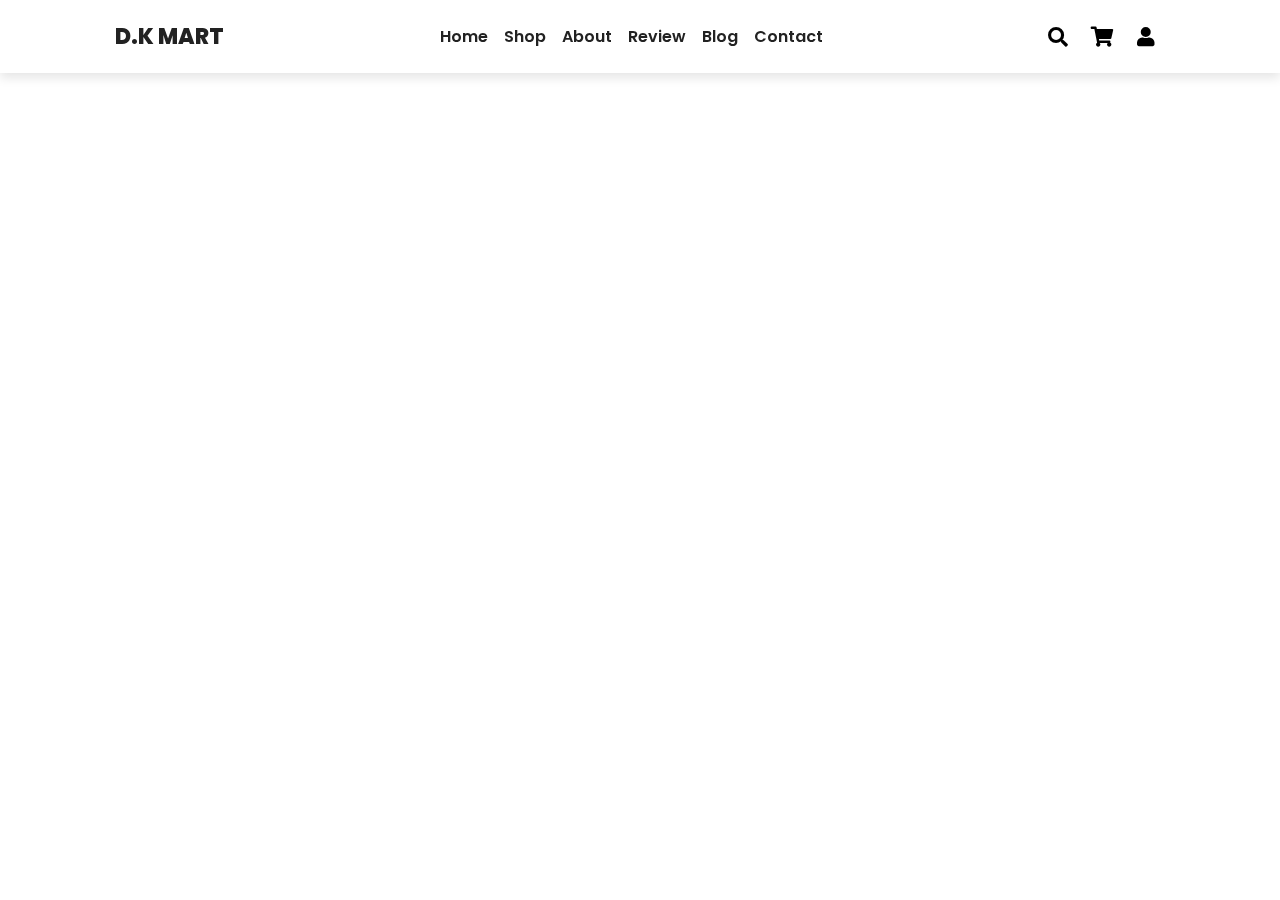
==== index.html @ 6176a6cc "first commit" ====
<!DOCTYPE html>
<html lang="en">
  <head>
    <meta charset="UTF-8" />
    <meta http-equiv="X-UA-Compatible" content="IE=edge" />
    <meta name="viewport" content="width=device-width, initial-scale=1.0" />
    <!-- font awesome cdn -->
    <link
      rel="stylesheet"
      href="https://cdnjs.cloudflare.com/ajax/libs/font-awesome/5.15.4/css/all.min.css"
    />

    <!-- custom css -->
    <link rel="stylesheet" href="css/style.css" />
    <title>Grocery Shop</title>
  </head>
  <body>
    <!-- Header section start -->

    <header class="header">
      <!-- logo -->
      <a href="home.html" class="logo"> D.K Mart </a>
      <!-- navbar -->
      <nav class="navbar">
        <ul>
          <li>
            <a href="home.html">home</a>
          </li>
          <li>
            <a href="shop.html">shop</a>
          </li>
          <li>
            <a href="about.html">about</a>
          </li>
          <li>
            <a href="review.html">review</a>
          </li>
          <li>
            <a href="blog.html">blog</a>
          </li>
          <li>
            <a href="contact.html">contact</a>
          </li>
        </ul>
      </nav>
      <!-- end -->
      <div class="icons">
        <div id="menu-btn" class="fas fa-bars"></div>
        <div id="search-btn" class="fas fa-search"></div>
        <div id="cart-btn" class="fas fa-shopping-cart"></div>
        <div id="login-btn" class="fas fa-user"></div>
      </div>
      <!-- Search form -->
      <form action="" class="search-form">
        <label for="" class="fas fa-times"></label>
        <input type="text" name="" placeholder="Search..." id="" />
        <label for="" class="fas fa-search"></label>
      </form>
      <!-- shopping cart -->
      <div class="shopping-cart">
        <i class="fas fa-times shopping-cart-close"></i>
        <h3 class="cart-title">Cart</h3>
        <!-- Product -->
        <div class="box">
          <div class="product-img">
            <img src="assets/image/cart-1.jpg" alt="" />
          </div>
          <div class="product-desc">
            <h3 class="title">
              Organic food Lorem ipsum dolor sit amet consectetur, adipisicing
              elit. Quasi velit aspernatur possimus quibusdam dolorem sed, minus
              adipisci accusantium odit nesciunt?
            </h3>
            <span class="quantity">1</span>
            <span class="multiply">x</span>
            <span class="price">$190</span>
          </div>
          <i class="fas fa-times"></i>
        </div>
        <!-- Product -->
        <div class="box">
          <div class="product-img">
            <img src="assets/image/cart-1.jpg" alt="" />
          </div>
          <div class="product-desc">
            <h3 class="title">Organic food</h3>
            <span class="quantity">1</span>
            <span class="multiply">x</span>
            <span class="price">$190</span>
          </div>
          <i class="fas fa-times"></i>
        </div>
        <!-- Product -->
        <div class="box">
          <div class="product-img">
            <img src="assets/image/cart-1.jpg" alt="" />
          </div>
          <div class="product-desc">
            <h3 class="title">Organic food</h3>
            <span class="quantity">1</span>
            <span class="multiply">x</span>
            <span class="price">$190</span>
          </div>
          <i class="fas fa-times"></i>
        </div>
        <!-- Product -->
        <div class="box">
          <div class="product-img">
            <img src="assets/image/cart-1.jpg" alt="" />
          </div>
          <div class="product-desc">
            <h3 class="title">Organic food</h3>
            <span class="quantity">1</span>
            <span class="multiply">x</span>
            <span class="price">$190</span>
          </div>
          <i class="fas fa-times"></i>
        </div>
        <!-- Product -->
        <div class="box">
          <div class="product-img">
            <img src="assets/image/cart-1.jpg" alt="" />
          </div>
          <div class="product-desc">
            <h3 class="title">Organic food</h3>
            <span class="quantity">1</span>
            <span class="multiply">x</span>
            <span class="price">$190</span>
          </div>
          <i class="fas fa-times"></i>
        </div>
        <!-- Product -->
        <div class="box">
          <div class="product-img">
            <img src="assets/image/cart-1.jpg" alt="" />
          </div>
          <div class="product-desc">
            <h3 class="title">Organic food</h3>
            <span class="quantity">1</span>
            <span class="multiply">x</span>
            <span class="price">$190</span>
          </div>
          <i class="fas fa-times"></i>
        </div>
        <!-- Product -->
        <div class="box">
          <div class="product-img">
            <img src="assets/image/cart-1.jpg" alt="" />
          </div>
          <div class="product-desc">
            <h3 class="title">Organic food</h3>
            <span class="quantity">1</span>
            <span class="multiply">x</span>
            <span class="price">$190</span>
          </div>
          <i class="fas fa-times"></i>
        </div>
        <h3 class="total">Total: <span>$200</span></h3>
        <a href="#" class="checkout-btn">Checkout</a>
      </div>
      <!-- Login  -->
      <form action="" class="login-form">
        <h3 class="title">login now</h3>
        <input class="email" type="text" name="" placeholder="Email" id="" />
        <input
          class="password"
          type="text"
          name=""
          placeholder="Password"
          id=""
        />
        <div class="remember">
          <input type="checkbox" name="" id="remember-me" />
          <label for="remeber-me">remember me</label>
        </div>
        <input class="login-btn" type="submit" value="Login Now" />
        <p>forget password?<a href="#">click here</a></p>
        <p>don't have an account?<a href="#">create now</a></p>
      </form>
    </header>

    <!-- Header section ends -->

    <!-- custom js -->
    <script src="assets/js/main.js"></script>
  </body>
</html>
---- css/style.css ----
@import url("https://fonts.googleapis.com/css2?family=Poppins:wght@300;400;500;600;700&display=swap");
* {
  font-family: "Poppins", sans-serif;
  margin: 0;
  padding: 0;
  -webkit-box-sizing: border-box;
          box-sizing: border-box;
  outline: none;
  border: none;
  text-decoration: none;
  -webkit-transition: 0.2s linear;
  transition: 0.2s linear;
}

html {
  font-size: 62.5%;
  overflow-x: hidden;
  scroll-behavior: smooth;
}

@media screen and (max-width: 991px) {
  html {
    font-size: 55%;
  }
}

@media screen and (max-width: 768px) {
  html {
    font-size: 45%;
  }
}

.hide {
  display: none;
}

.show {
  display: block;
}

.img {
  width: 100%;
}

.header {
  position: fixed;
  top: 0;
  left: 0;
  right: 0;
  z-index: 1000;
  background: #fff;
  -webkit-box-shadow: 0 0.5rem 1rem rgba(0, 0, 0, 0.1);
          box-shadow: 0 0.5rem 1rem rgba(0, 0, 0, 0.1);
  display: -webkit-box;
  display: -ms-flexbox;
  display: flex;
  -webkit-box-align: center;
      -ms-flex-align: center;
          align-items: center;
  -webkit-box-pack: justify;
      -ms-flex-pack: justify;
          justify-content: space-between;
  padding: 2rem 9%;
}

.header .logo {
  font-size: 2.2rem;
  text-transform: uppercase;
  color: #222;
  font-weight: 800;
}

.header .navbar ul {
  display: -webkit-box;
  display: -ms-flexbox;
  display: flex;
  list-style: none;
  -webkit-box-align: center;
      -ms-flex-align: center;
          align-items: center;
  -webkit-box-pack: justify;
      -ms-flex-pack: justify;
          justify-content: space-between;
}

.header .navbar ul li {
  padding: 0.2rem 0.8rem;
}

.header .navbar ul li a {
  text-decoration: none;
  text-transform: capitalize;
  color: #222;
  font-weight: 600;
}

.header .navbar ul li a:hover {
  color: #bac34e;
}

.header .navbar a {
  font-size: 1.6rem;
}

.header .icons div {
  font-size: 2rem;
  padding: 0.5rem 1rem;
  cursor: pointer;
}

.header .icons div:hover {
  color: #bac34e;
}

.header .search-form {
  position: fixed;
  width: 100%;
  height: 100vh;
  top: 0;
  left: 0;
  background: rgba(0, 0, 0, 0.3);
  display: -webkit-box;
  display: -ms-flexbox;
  display: flex;
  -webkit-box-align: center;
      -ms-flex-align: center;
          align-items: center;
  -webkit-box-pack: center;
      -ms-flex-pack: center;
          justify-content: center;
  display: none;
}

.header .search-form.show {
  display: -webkit-box;
  display: -ms-flexbox;
  display: flex;
}

.header .search-form.hide {
  display: none;
}

.header .search-form .fa-times {
  position: absolute;
  top: 5%;
  right: 3%;
  font-size: 2rem;
  cursor: pointer;
}

.header .search-form input {
  border: none;
  outline: none;
  width: 50%;
  padding: 0.8rem;
  background: none;
  border-bottom: 0.2rem solid #222;
  font-size: 1.8rem;
  color: #fff;
}

.header .search-form label.fa-search {
  font-size: 2rem;
}

.header .shopping-cart {
  width: 35%;
  position: fixed;
  top: 0%;
  right: 0;
  background: #fff;
  height: 100vh;
  padding: 2rem 1rem;
  overflow-y: scroll;
  padding: 5rem 1rem;
  -webkit-transform: translateX(100%);
          transform: translateX(100%);
}

.header .shopping-cart h3.cart-title {
  font-size: 1.8rem;
  border-bottom: 1px solid #bac34e;
  margin-bottom: 1.5rem;
  padding-bottom: 1rem;
}

.header .shopping-cart i.shopping-cart-close {
  position: absolute;
  top: 2%;
  right: 5%;
  font-size: 1.8rem;
  cursor: pointer;
}

.header .shopping-cart .box {
  display: -webkit-box;
  display: -ms-flexbox;
  display: flex;
  -webkit-box-align: start;
      -ms-flex-align: start;
          align-items: flex-start;
  -webkit-box-pack: justify;
      -ms-flex-pack: justify;
          justify-content: space-between;
  margin: 0.5rem;
  background-color: rgba(0, 0, 0, 0.1);
  padding: 1rem;
}

.header .shopping-cart .box .product-img img {
  width: 8rem;
  height: 8rem;
  border: 1px solid #666;
}

.header .shopping-cart .box .product-desc {
  margin-right: auto;
}

.header .shopping-cart .box .product-desc .title {
  font-size: 1.5rem;
  font-weight: 500;
  color: #222;
  margin: 0rem 0.5rem;
}

.header .shopping-cart .box .product-desc span {
  margin: 0rem 0.5rem;
  font-size: 1.5rem;
  font-weight: 500;
  color: #666;
}

.header .shopping-cart .box i {
  font-size: 1.5rem;
  cursor: pointer;
}

.header .shopping-cart a.checkout-btn {
  width: 100%;
  background-color: #bac34e;
  color: #fff;
  text-align: center;
  display: block;
  padding: 1.5rem;
  color: #222;
  font-size: 1.5rem;
  font-weight: 600;
}

.header .shopping-cart a.checkout-btn:hover {
  background-color: #222;
  color: #bac34e;
}

.header .shopping-cart h3.total {
  font-size: 1.8rem;
  font-weight: 500;
  margin: 1rem 0;
}

.header .login-form {
  position: absolute;
  top: 100%;
  right: -100%;
  padding: 2rem;
  background-color: #ddd;
  -webkit-transition: 0.3s ease-in-out;
  transition: 0.3s ease-in-out;
}

.header .login-form.active {
  right: 5%;
}

.header .login-form h3 {
  text-align: center;
  font-size: 2.2rem;
  font-weight: 500;
  text-transform: capitalize;
  margin: 0 0 1rem 0;
}

.header .login-form input {
  width: 100%;
  padding: 1rem 1rem;
  display: block;
  margin: 0.5rem 0;
}

.header .login-form .login-btn {
  display: block;
  margin: 1rem auto;
  outline: none;
  color: #fff;
  background-color: #bac34e;
}

.header .login-form .remember #remember-me {
  display: inline;
  margin: 0.5rem 0;
  width: auto;
}

.header .login-form .remember label {
  font-size: 1.3rem;
  text-transform: capitalize;
  margin-left: 0.5rem;
}

.header .login-form p {
  font-size: 1.2rem;
  text-transform: capitalize;
  margin: 0.5rem 0;
}

.header .login-form p a {
  color: #bac34e;
  margin: 0rem 0.5rem;
}

@media screen and (max-width: 991px) {
  .header .navbar {
    display: none;
  }
  .header .shopping-cart {
    width: 40%;
  }
  .header #menu-btn {
    display: inline-block;
  }
}

@media screen and (max-width: 768px) {
  .header .shopping-cart {
    width: 50%;
  }
}

@media screen and (max-width: 576px) {
  .header .shopping-cart {
    width: 100%;
  }
}

#menu-btn {
  display: none;
}

@media screen and (max-width: 768px) {
  #menu-btn {
    display: block;
  }
}
/*# sourceMappingURL=style.css.map */
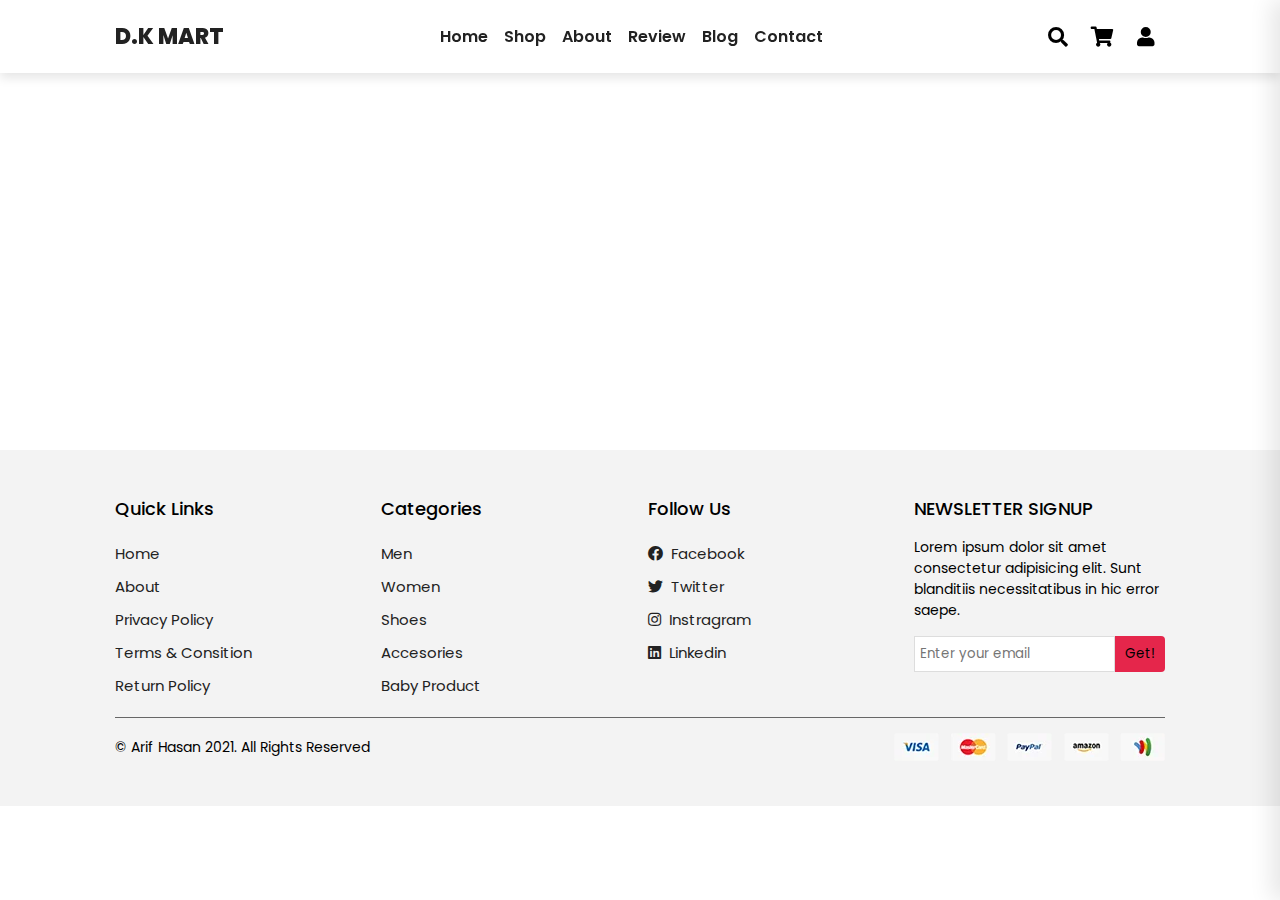
==== commit db224a9e: "footer.scss added" ====
--- a/index.html
+++ b/index.html
@@ -180,6 +180,65 @@
     </header>
 
     <!-- Header section ends -->
+    <div class="space"></div>
+    <!-- Footer section start -->
+    <footer class="footer" id="footer">
+      <div class="box-container">
+        <div class="box">
+          <h3>quick links</h3>
+          <ul>
+            <li><a href="#">home</a></li>
+            <li><a href="#">about</a></li>
+            <li><a href="#">privacy policy</a></li>
+            <li><a href="#">terms & consition</a></li>
+            <li><a href="#">return policy</a></li>
+          </ul>
+        </div>
+        <div class="box">
+          <h3>Categories</h3>
+          <ul>
+            <li><a href="#">men</a></li>
+            <li><a href="#">women</a></li>
+            <li><a href="#">shoes</a></li>
+            <li><a href="#">accesories</a></li>
+            <li><a href="#">baby product</a></li>
+          </ul>
+        </div>
+        <div class="box">
+          <h3>follow us</h3>
+          <ul>
+            <li>
+              <a href="#"><i class="fab fa-facebook"></i>facebook</a>
+            </li>
+            <li>
+              <a href="#"><i class="fab fa-twitter"></i>twitter</a>
+            </li>
+            <li>
+              <a href="#"><i class="fab fa-instagram"></i>instragram</a>
+            </li>
+            <li>
+              <a href="#"><i class="fab fa-linkedin"></i>linkedin</a>
+            </li>
+          </ul>
+        </div>
+        <div class="box">
+          <h3>NEWSLETTER SIGNUP</h3>
+          <p>
+            Lorem ipsum dolor sit amet consectetur adipisicing elit. Sunt
+            blanditiis necessitatibus in hic error saepe.
+          </p>
+          <form action="">
+            <input type="email" name="" placeholder="Enter your email" id="" />
+            <input type="submit" value="Get!" />
+          </form>
+        </div>
+      </div>
+      <div class="footer-bootom">
+        <p class="credits">&copy; Arif Hasan 2021. All Rights Reserved</p>
+        <img src="assets/image/payment.png" alt="" />
+      </div>
+    </footer>
+    <!-- Footer section end -->
 
     <!-- custom js -->
     <script src="assets/js/main.js"></script>
--- a/css/style.css
+++ b/css/style.css
@@ -30,6 +30,10 @@
   }
 }
 
+section {
+  padding: 3rem 9%;
+}
+
 .hide {
   display: none;
 }
@@ -95,7 +99,7 @@
 }
 
 .header .navbar ul li a:hover {
-  color: #bac34e;
+  color: #e5264b;
 }
 
 .header .navbar a {
@@ -109,7 +113,7 @@
 }
 
 .header .icons div:hover {
-  color: #bac34e;
+  color: #e5264b;
 }
 
 .header .search-form {
@@ -165,7 +169,7 @@
 }
 
 .header .shopping-cart {
-  width: 35%;
+  width: 30%;
   position: fixed;
   top: 0%;
   right: 0;
@@ -174,13 +178,15 @@
   padding: 2rem 1rem;
   overflow-y: scroll;
   padding: 5rem 1rem;
+  -webkit-box-shadow: -8px 0px 22px 0px rgba(0, 0, 0, 0.1);
+          box-shadow: -8px 0px 22px 0px rgba(0, 0, 0, 0.1);
   -webkit-transform: translateX(100%);
           transform: translateX(100%);
 }
 
 .header .shopping-cart h3.cart-title {
   font-size: 1.8rem;
-  border-bottom: 1px solid #bac34e;
+  border-bottom: 1px solid #e5264b;
   margin-bottom: 1.5rem;
   padding-bottom: 1rem;
 }
@@ -239,7 +245,7 @@
 
 .header .shopping-cart a.checkout-btn {
   width: 100%;
-  background-color: #bac34e;
+  background-color: #e5264b;
   color: #fff;
   text-align: center;
   display: block;
@@ -251,7 +257,7 @@
 
 .header .shopping-cart a.checkout-btn:hover {
   background-color: #222;
-  color: #bac34e;
+  color: #e5264b;
 }
 
 .header .shopping-cart h3.total {
@@ -294,7 +300,7 @@
   margin: 1rem auto;
   outline: none;
   color: #fff;
-  background-color: #bac34e;
+  background-color: #e5264b;
 }
 
 .header .login-form .remember #remember-me {
@@ -316,13 +322,36 @@
 }
 
 .header .login-form p a {
-  color: #bac34e;
+  color: #e5264b;
   margin: 0rem 0.5rem;
 }
 
 @media screen and (max-width: 991px) {
   .header .navbar {
-    display: none;
+    position: absolute;
+    top: 100%;
+    left: 0;
+    width: 100%;
+    padding: 2rem 0;
+    background-color: #e5264b;
+    -webkit-clip-path: polygon(0 0, 100% 0, 100% 0, 0 0);
+            clip-path: polygon(0 0, 100% 0, 100% 0, 0 0);
+  }
+  .header .navbar.active {
+    -webkit-clip-path: polygon(0 0, 100% 0, 100% 100%, 0 100%);
+            clip-path: polygon(0 0, 100% 0, 100% 100%, 0 100%);
+  }
+  .header .navbar ul {
+    -webkit-box-orient: vertical;
+    -webkit-box-direction: normal;
+        -ms-flex-direction: column;
+            flex-direction: column;
+  }
+  .header .navbar ul li {
+    padding: 1rem;
+  }
+  .header .navbar ul li a {
+    color: #fff;
   }
   .header .shopping-cart {
     width: 40%;
@@ -348,9 +377,105 @@
   display: none;
 }
 
+.space {
+  height: 50vh;
+}
+
+#footer {
+  padding: 3rem 9%;
+  background-color: #f3f3f3;
+}
+
+#footer .box-container {
+  border-bottom: 1px solid #666;
+  padding-bottom: 1.5rem;
+  display: -ms-grid;
+  display: grid;
+  -ms-grid-columns: (minmax(25rem, 1fr))[auto-fit];
+      grid-template-columns: repeat(auto-fit, minmax(25rem, 1fr));
+  gap: 1.5rem;
+}
+
+#footer .box-container .box h3 {
+  font-size: 1.8rem;
+  font-weight: 500;
+  text-transform: capitalize;
+  padding: 1rem 0;
+  margin: 0.5rem 0;
+}
+
+#footer .box-container .box p {
+  font-size: 1.4rem;
+  font-weight: 400;
+  padding-bottom: 1.5rem;
+}
+
+#footer .box-container .box ul {
+  list-style: none;
+}
+
+#footer .box-container .box ul li {
+  padding: 0.5rem 0;
+}
+
+#footer .box-container .box ul li a {
+  text-decoration: none;
+  color: #222;
+  font-size: 1.5rem;
+  text-transform: capitalize;
+}
+
+#footer .box-container .box ul li a:hover {
+  color: #e5264b;
+}
+
+#footer .box-container .box ul li a i {
+  margin-right: 0.8rem;
+}
+
+#footer .box-container .box form {
+  display: -webkit-box;
+  display: -ms-flexbox;
+  display: flex;
+}
+
+#footer .box-container .box form input[type="email"] {
+  width: 85%;
+  display: inline-block;
+  border: none;
+  outline: none;
+  padding: 0.7rem 0.5rem;
+  border: 1px solid #dddddd;
+}
+
+#footer .box-container .box form input[type="submit"] {
+  display: inline-block;
+  background-color: #e5264b;
+  padding: 0.7rem 1rem;
+  border-radius: 0 0.4rem 0.4rem 0;
+  cursor: pointer;
+}
+
+#footer .footer-bootom {
+  display: -webkit-box;
+  display: -ms-flexbox;
+  display: flex;
+  -webkit-box-pack: justify;
+      -ms-flex-pack: justify;
+          justify-content: space-between;
+  -webkit-box-align: center;
+      -ms-flex-align: center;
+          align-items: center;
+  padding: 1.5rem 0;
+}
+
+#footer .footer-bootom p {
+  font-size: 1.4rem;
+}
+
 @media screen and (max-width: 768px) {
-  #menu-btn {
-    display: block;
+  #footer .footer-bootom img {
+    display: none;
   }
 }
 /*# sourceMappingURL=style.css.map */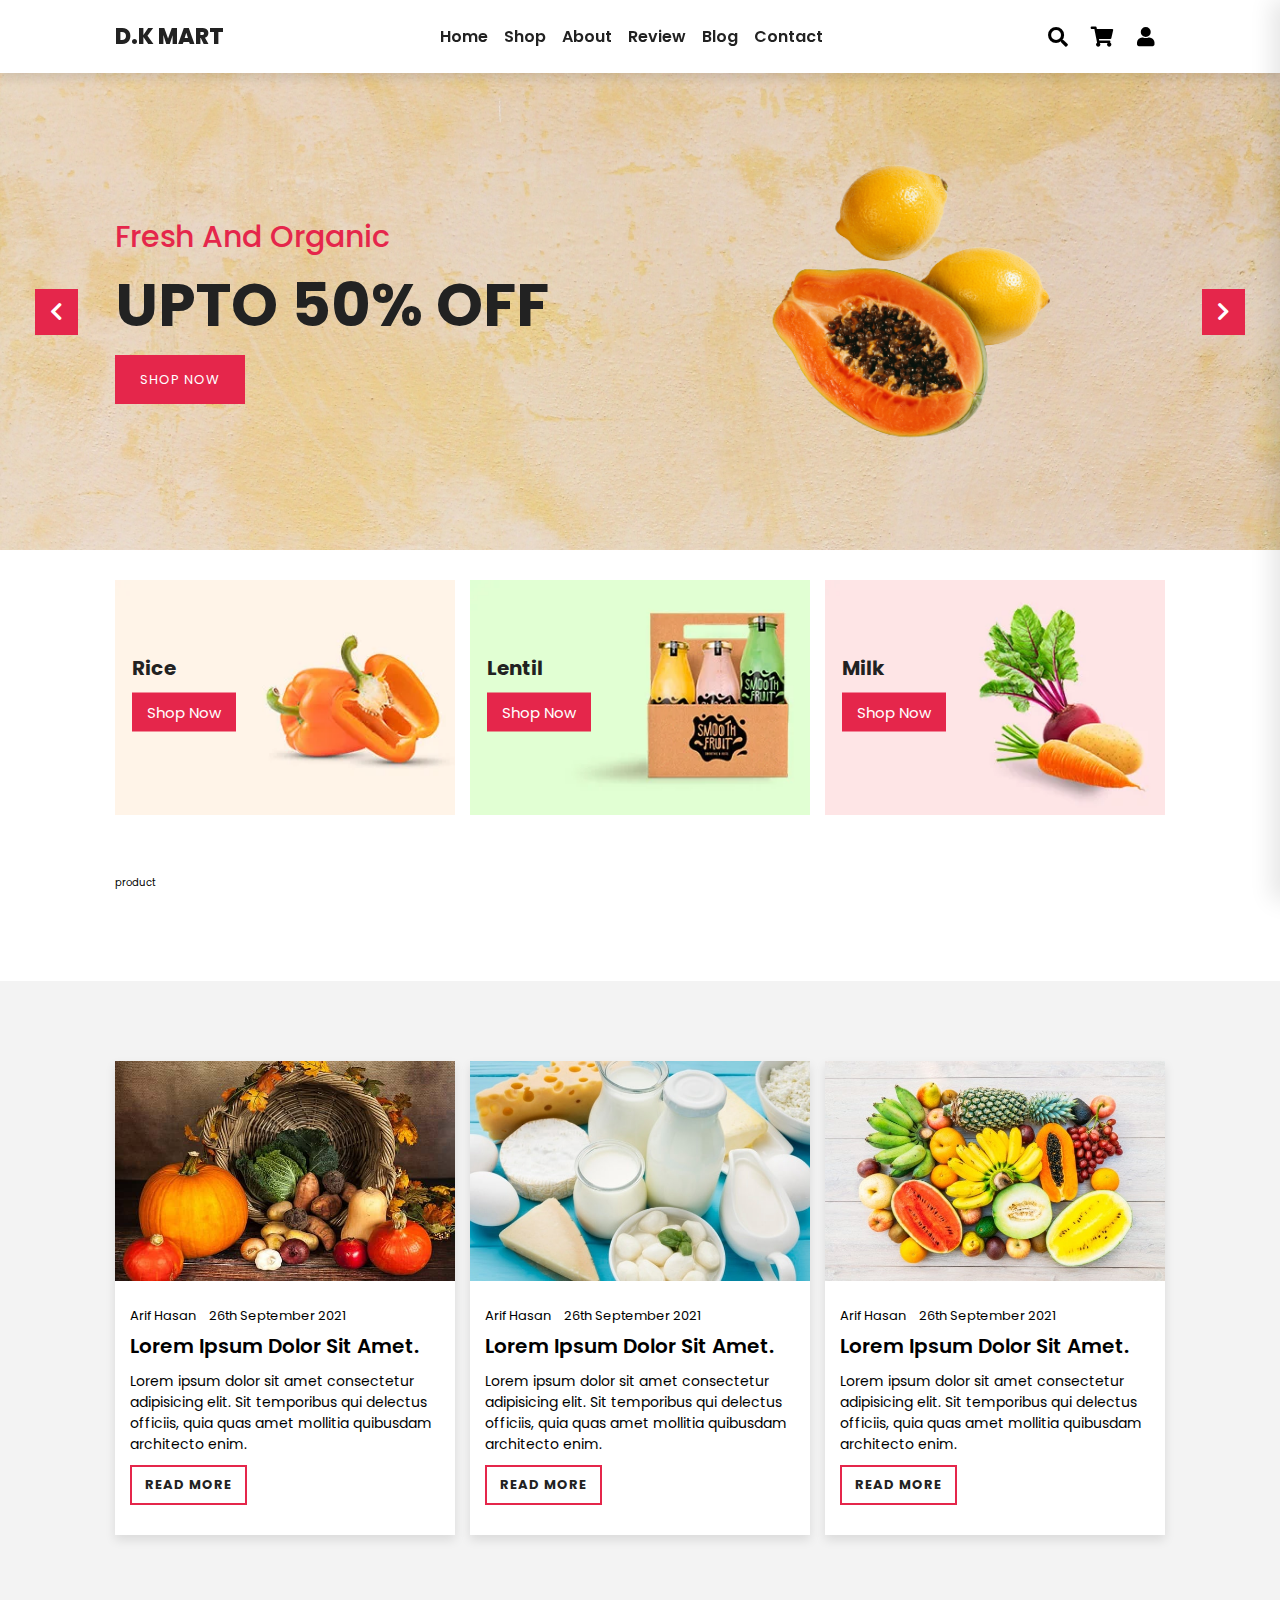
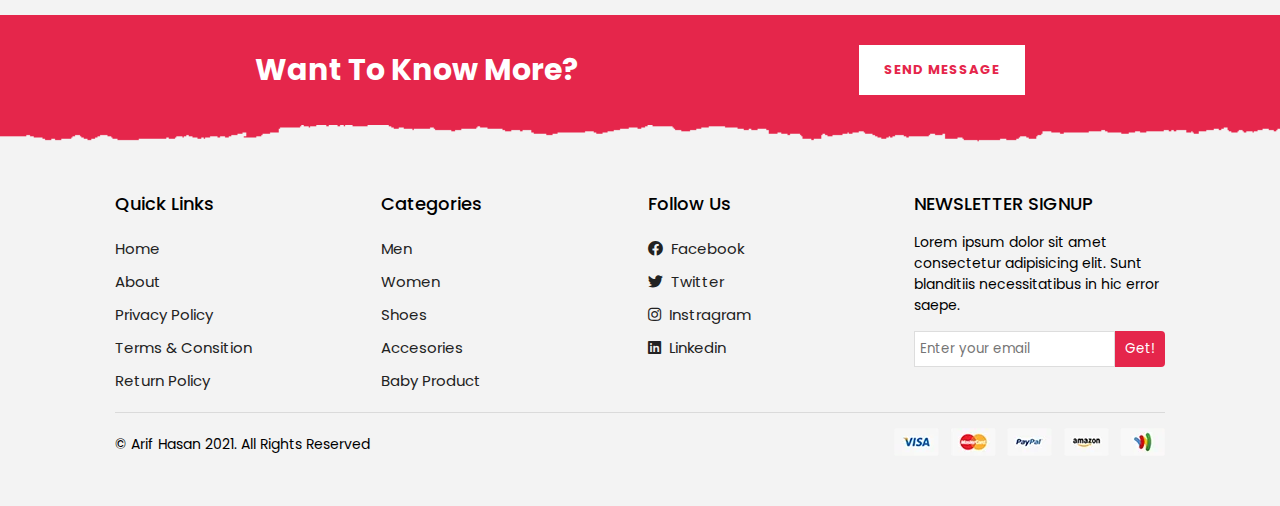
==== commit 34770ec7: "banner blog cta added" ====
--- a/index.html
+++ b/index.html
@@ -66,11 +66,33 @@
             <img src="assets/image/cart-1.jpg" alt="" />
           </div>
           <div class="product-desc">
-            <h3 class="title">
-              Organic food Lorem ipsum dolor sit amet consectetur, adipisicing
-              elit. Quasi velit aspernatur possimus quibusdam dolorem sed, minus
-              adipisci accusantium odit nesciunt?
-            </h3>
+            <h3 class="title">Organic food Lorem ipsum dolor</h3>
+            <span class="quantity">1</span>
+            <span class="multiply">x</span>
+            <span class="price">$190</span>
+          </div>
+          <i class="fas fa-times"></i>
+        </div>
+        <!-- Product -->
+        <div class="box">
+          <div class="product-img">
+            <img src="assets/image/cart-2.jpg" alt="" />
+          </div>
+          <div class="product-desc">
+            <h3 class="title">Lorem ipsum dolor sit amet.</h3>
+            <span class="quantity">1</span>
+            <span class="multiply">x</span>
+            <span class="price">$190</span>
+          </div>
+          <i class="fas fa-times"></i>
+        </div>
+        <!-- Product -->
+        <div class="box">
+          <div class="product-img">
+            <img src="assets/image/cart-3.jpg" alt="" />
+          </div>
+          <div class="product-desc">
+            <h3 class="title">Lorem ipsum dolor sit amet consectetur.</h3>
             <span class="quantity">1</span>
             <span class="multiply">x</span>
             <span class="price">$190</span>
@@ -90,71 +112,7 @@
           </div>
           <i class="fas fa-times"></i>
         </div>
-        <!-- Product -->
-        <div class="box">
-          <div class="product-img">
-            <img src="assets/image/cart-1.jpg" alt="" />
-          </div>
-          <div class="product-desc">
-            <h3 class="title">Organic food</h3>
-            <span class="quantity">1</span>
-            <span class="multiply">x</span>
-            <span class="price">$190</span>
-          </div>
-          <i class="fas fa-times"></i>
-        </div>
-        <!-- Product -->
-        <div class="box">
-          <div class="product-img">
-            <img src="assets/image/cart-1.jpg" alt="" />
-          </div>
-          <div class="product-desc">
-            <h3 class="title">Organic food</h3>
-            <span class="quantity">1</span>
-            <span class="multiply">x</span>
-            <span class="price">$190</span>
-          </div>
-          <i class="fas fa-times"></i>
-        </div>
-        <!-- Product -->
-        <div class="box">
-          <div class="product-img">
-            <img src="assets/image/cart-1.jpg" alt="" />
-          </div>
-          <div class="product-desc">
-            <h3 class="title">Organic food</h3>
-            <span class="quantity">1</span>
-            <span class="multiply">x</span>
-            <span class="price">$190</span>
-          </div>
-          <i class="fas fa-times"></i>
-        </div>
-        <!-- Product -->
-        <div class="box">
-          <div class="product-img">
-            <img src="assets/image/cart-1.jpg" alt="" />
-          </div>
-          <div class="product-desc">
-            <h3 class="title">Organic food</h3>
-            <span class="quantity">1</span>
-            <span class="multiply">x</span>
-            <span class="price">$190</span>
-          </div>
-          <i class="fas fa-times"></i>
-        </div>
-        <!-- Product -->
-        <div class="box">
-          <div class="product-img">
-            <img src="assets/image/cart-1.jpg" alt="" />
-          </div>
-          <div class="product-desc">
-            <h3 class="title">Organic food</h3>
-            <span class="quantity">1</span>
-            <span class="multiply">x</span>
-            <span class="price">$190</span>
-          </div>
-          <i class="fas fa-times"></i>
-        </div>
+
         <h3 class="total">Total: <span>$200</span></h3>
         <a href="#" class="checkout-btn">Checkout</a>
       </div>
@@ -178,9 +136,166 @@
         <p>don't have an account?<a href="#">create now</a></p>
       </form>
     </header>
-
     <!-- Header section ends -->
-    <div class="space"></div>
+
+    <!-- Home section start -->
+    <section class="home">
+      <div class="slides">
+        <div class="slide active">
+          <div class="content">
+            <h3 class="subtitle">fresh and organic</h3>
+            <h1 class="title">upto 50% off</h1>
+            <a href="#" class="btn">shop now</a>
+          </div>
+          <div class="img">
+            <img src="assets/image/papaya.png" alt="" />
+          </div>
+        </div>
+        <div class="slide">
+          <div class="content">
+            <h3 class="subtitle">fresh and organic</h3>
+            <h1 class="title">upto 50% off</h1>
+            <a href="#" class="btn">shop now</a>
+          </div>
+          <div class="img">
+            <img src="assets/image/home-img-3.png" alt="" />
+          </div>
+        </div>
+        <div class="slide">
+          <div class="content">
+            <h3 class="subtitle">fresh and organic</h3>
+            <h1 class="title">upto 50% off</h1>
+            <a href="#" class="btn">shop now</a>
+          </div>
+          <div class="img">
+            <img src="assets/image/home-img-1.png" alt="" />
+          </div>
+        </div>
+        <div class="prev"><i class="fas fa-chevron-left"></i></div>
+        <div class="next"><i class="fas fa-chevron-right"></i></div>
+      </div>
+    </section>
+    <!-- Home section end -->
+
+    <!-- Banner section start -->
+    <section class="banner-section">
+      <div class="banners">
+        <!-- Single banner -->
+        <div class="banner">
+          <div class="img">
+            <img src="assets/image/banner-1.jpg" alt="" />
+          </div>
+          <div class="content">
+            <h3>Rice</h3>
+            <a class="" href="#"> shop now </a>
+          </div>
+        </div>
+        <!-- Single banner -->
+        <div class="banner">
+          <div class="img">
+            <img src="assets/image/banner-2.jpg" alt="" />
+          </div>
+          <div class="content">
+            <h3>lentil</h3>
+            <a class="" href="#"> shop now </a>
+          </div>
+        </div>
+        <!-- Single banner -->
+        <div class="banner">
+          <div class="img">
+            <img src="assets/image/banner-3.jpg" alt="" />
+          </div>
+          <div class="content">
+            <h3>milk</h3>
+            <a class="" href="#"> shop now </a>
+          </div>
+        </div>
+      </div>
+    </section>
+    <!-- Banner section end -->
+
+    <!-- Featured products section start -->
+    <section class="featured-products">
+      <div class="products">
+        <div class="product">product</div>
+      </div>
+    </section>
+    <!-- Featured products section end -->
+
+    <!-- on sale section start -->
+    <section class="on-sale"></section>
+    <!-- on sale section end -->
+
+    <section class="blog-section">
+      <div class="blogs">
+        <!-- Single blog -->
+        <div class="blog">
+          <div class="img">
+            <img src="assets/image/blog-1.jpg" alt="" />
+          </div>
+          <div class="desc-box">
+            <div class="meta">
+              <span class="author">Arif Hasan</span>
+              <span class="date">26th September 2021</span>
+            </div>
+            <h3 class="title">Lorem ipsum dolor sit amet.</h3>
+            <p class="excerpt">
+              Lorem ipsum dolor sit amet consectetur adipisicing elit. Sit
+              temporibus qui delectus officiis, quia quas amet mollitia
+              quibusdam architecto enim.
+            </p>
+            <a href="#" class="btn">read more</a>
+          </div>
+        </div>
+        <!-- Single blog -->
+        <div class="blog">
+          <div class="img">
+            <img src="assets/image/blog-2.jpg" alt="" />
+          </div>
+          <div class="desc-box">
+            <div class="meta">
+              <span class="author">Arif Hasan</span>
+              <span class="date">26th September 2021</span>
+            </div>
+            <h3 class="title">Lorem ipsum dolor sit amet.</h3>
+            <p class="excerpt">
+              Lorem ipsum dolor sit amet consectetur adipisicing elit. Sit
+              temporibus qui delectus officiis, quia quas amet mollitia
+              quibusdam architecto enim.
+            </p>
+            <a href="#" class="btn">read more</a>
+          </div>
+        </div>
+        <!-- Single blog -->
+        <div class="blog">
+          <div class="img">
+            <img src="assets/image/blog-3.jpg" alt="" />
+          </div>
+          <div class="desc-box">
+            <div class="meta">
+              <span class="author">Arif Hasan</span>
+              <span class="date">26th September 2021</span>
+            </div>
+            <h3 class="title">Lorem ipsum dolor sit amet.</h3>
+            <p class="excerpt">
+              Lorem ipsum dolor sit amet consectetur adipisicing elit. Sit
+              temporibus qui delectus officiis, quia quas amet mollitia
+              quibusdam architecto enim.
+            </p>
+            <a href="#" class="btn">read more</a>
+          </div>
+        </div>
+      </div>
+    </section>
+
+    <!-- cta section start -->
+    <section class="cta-section">
+      <h3>Want to know more?</h3>
+      <a href="#" class="btn">send message</a>
+    </section>
+
+    <!-- cta section end -->
+    <div class="background"></div>
     <!-- Footer section start -->
     <footer class="footer" id="footer">
       <div class="box-container">
@@ -235,7 +350,9 @@
       </div>
       <div class="footer-bootom">
         <p class="credits">&copy; Arif Hasan 2021. All Rights Reserved</p>
-        <img src="assets/image/payment.png" alt="" />
+        <div class="img">
+          <img src="assets/image/payment.png" alt="" />
+        </div>
       </div>
     </footer>
     <!-- Footer section end -->
--- a/css/style.css
+++ b/css/style.css
@@ -18,16 +18,34 @@
   scroll-behavior: smooth;
 }
 
-@media screen and (max-width: 991px) {
+@media screen and (max-width: 995px) {
   html {
-    font-size: 55%;
+    font-size: 55.5%;
   }
 }
 
 @media screen and (max-width: 768px) {
   html {
-    font-size: 45%;
-  }
+    font-size: 48.5%;
+  }
+}
+
+body,
+p {
+  font-size: 1rem;
+}
+
+a {
+  text-decoration: none;
+}
+
+ul {
+  list-style: none;
+}
+
+input {
+  outline: none;
+  border: none;
 }
 
 section {
@@ -42,12 +60,30 @@
   display: block;
 }
 
-.img {
+img {
   width: 100%;
 }
 
+.btn {
+  padding: 1.5rem 2.5rem;
+  color: #fff;
+  text-transform: uppercase;
+  letter-spacing: 1px;
+  font-size: 1.3rem;
+  background-color: #e5264b;
+}
+
+.background {
+  background-image: url("../../../assets/image/ripped-paper-base.png");
+  background-size: cover;
+  position: relative;
+  background-color: #e5264b;
+  padding: 1rem;
+}
+
 .header {
-  position: fixed;
+  position: -webkit-sticky;
+  position: sticky;
   top: 0;
   left: 0;
   right: 0;
@@ -210,7 +246,7 @@
       -ms-flex-pack: justify;
           justify-content: space-between;
   margin: 0.5rem;
-  background-color: rgba(0, 0, 0, 0.1);
+  border-bottom: 1px solid rgba(0, 0, 0, 0.2);
   padding: 1rem;
 }
 
@@ -271,7 +307,7 @@
   top: 100%;
   right: -100%;
   padding: 2rem;
-  background-color: #ddd;
+  background-color: #222;
   -webkit-transition: 0.3s ease-in-out;
   transition: 0.3s ease-in-out;
 }
@@ -286,6 +322,7 @@
   font-weight: 500;
   text-transform: capitalize;
   margin: 0 0 1rem 0;
+  color: #fff;
 }
 
 .header .login-form input {
@@ -310,12 +347,14 @@
 }
 
 .header .login-form .remember label {
+  color: #fff;
   font-size: 1.3rem;
   text-transform: capitalize;
   margin-left: 0.5rem;
 }
 
 .header .login-form p {
+  color: #fff;
   font-size: 1.2rem;
   text-transform: capitalize;
   margin: 0.5rem 0;
@@ -326,7 +365,7 @@
   margin: 0rem 0.5rem;
 }
 
-@media screen and (max-width: 991px) {
+@media screen and (max-width: 995px) {
   .header .navbar {
     position: absolute;
     top: 100%;
@@ -377,6 +416,342 @@
   display: none;
 }
 
+.home {
+  background-image: url("/assets/image/home-bg2.jpg");
+  background-size: cover;
+  background-repeat: no-repeat;
+  background-position: center;
+  position: relative;
+}
+
+.home::after {
+  top: 0;
+  position: absolute;
+  content: "";
+  left: 0;
+  width: 100%;
+  background-color: black;
+  z-index: 5;
+}
+
+.home .slides {
+  position: relative;
+}
+
+.home .slides .slide {
+  display: none;
+  -ms-flex-wrap: wrap;
+      flex-wrap: wrap;
+  -webkit-box-align: center;
+      -ms-flex-align: center;
+          align-items: center;
+  gap: 1.5rem;
+}
+
+.home .slides .slide.active {
+  display: -webkit-box;
+  display: -ms-flexbox;
+  display: flex;
+}
+
+.home .slides .slide .content {
+  -webkit-box-flex: 1;
+      -ms-flex: 1 1 40rem;
+          flex: 1 1 40rem;
+  -webkit-animation: slideLeft 0.5s ease-in-out;
+          animation: slideLeft 0.5s ease-in-out;
+}
+
+.home .slides .slide .content .subtitle {
+  font-size: 3rem;
+  font-weight: 500;
+  text-transform: capitalize;
+  margin: -2rem 0;
+  color: #e5264b;
+}
+
+.home .slides .slide .content .title {
+  font-size: 6rem;
+  text-transform: uppercase;
+  color: #222;
+  margin: 2rem 0;
+}
+
+.home .slides .slide .img {
+  -webkit-box-flex: 1;
+      -ms-flex: 1 1 40rem;
+          flex: 1 1 40rem;
+}
+
+.home .slides .slide .img img {
+  -webkit-animation: scaleUp 0.5s ease-in-out;
+          animation: scaleUp 0.5s ease-in-out;
+}
+
+.home .slides .next,
+.home .slides .prev {
+  font-size: 2rem;
+  color: #fff;
+  background-color: #e5264b;
+  padding: 0.8rem 1.5rem;
+  display: inline-block;
+  position: absolute;
+  top: 50%;
+  -webkit-transform: translateY(-50%);
+          transform: translateY(-50%);
+  cursor: pointer;
+}
+
+.home .slides .next:hover,
+.home .slides .prev:hover {
+  background-color: #fff;
+  color: #e5264b;
+}
+
+.home .slides .next {
+  right: -8rem;
+}
+
+.home .slides .prev {
+  left: -8rem;
+}
+
+@media screen and (max-width: 768px) {
+  .home .slides .next,
+  .home .slides .prev {
+    top: 88%;
+    -webkit-transform: translateY(0);
+            transform: translateY(0);
+  }
+  .home .slides .prev {
+    left: auto;
+    right: 5rem;
+  }
+  .home .slides .next {
+    right: 0rem;
+  }
+}
+
+@-webkit-keyframes slideLeft {
+  0% {
+    -webkit-transform: translateX(-15rem);
+            transform: translateX(-15rem);
+    opacity: 0;
+  }
+}
+
+@keyframes slideLeft {
+  0% {
+    -webkit-transform: translateX(-15rem);
+            transform: translateX(-15rem);
+    opacity: 0;
+  }
+}
+
+@-webkit-keyframes scaleUp {
+  0% {
+    -webkit-transform: scale(0.5);
+            transform: scale(0.5);
+  }
+}
+
+@keyframes scaleUp {
+  0% {
+    -webkit-transform: scale(0.5);
+            transform: scale(0.5);
+  }
+}
+
+.banner-section .banners {
+  display: -ms-grid;
+  display: grid;
+  -ms-grid-columns: (minmax(32rem, 1fr))[auto-fit];
+      grid-template-columns: repeat(auto-fit, minmax(32rem, 1fr));
+  gap: 1.5rem;
+}
+
+.banner-section .banners .banner {
+  position: relative;
+  overflow: hidden;
+}
+
+.banner-section .banners .banner .img {
+  height: 100%;
+}
+
+.banner-section .banners .banner .img img {
+  height: 100%;
+}
+
+.banner-section .banners .banner .img:hover img {
+  -webkit-transform: scale(1.2);
+          transform: scale(1.2);
+}
+
+.banner-section .banners .banner .content {
+  position: absolute;
+  top: 50%;
+  -webkit-transform: translateY(-50%);
+          transform: translateY(-50%);
+  left: 5%;
+}
+
+.banner-section .banners .banner .content h3 {
+  font-size: 2rem;
+  color: #222;
+  text-transform: capitalize;
+}
+
+.banner-section .banners .banner .content a {
+  color: #fff;
+  text-transform: capitalize;
+  font-size: 1.5rem;
+  background-color: #e5264b;
+  padding: 0.8rem 1.5rem;
+  margin: 1rem 0;
+  display: block;
+}
+
+.banner-section .banners .banner .content a:hover {
+  color: #fff;
+  background-color: #222;
+}
+
+.blog-section {
+  background-color: #f3f3f3;
+}
+
+.blog-section .blogs {
+  display: -ms-grid;
+  display: grid;
+  -ms-grid-columns: (minmax(32rem, 1fr))[auto-fit];
+      grid-template-columns: repeat(auto-fit, minmax(32rem, 1fr));
+  gap: 1.5rem;
+  padding: 5rem 0;
+}
+
+.blog-section .blogs .blog {
+  background-color: #fff;
+  -webkit-box-shadow: 0 0.5rem 1rem rgba(0, 0, 0, 0.1);
+          box-shadow: 0 0.5rem 1rem rgba(0, 0, 0, 0.1);
+}
+
+.blog-section .blogs .blog .img {
+  overflow: hidden;
+  height: 22rem;
+}
+
+.blog-section .blogs .blog .img img {
+  height: 100%;
+}
+
+.blog-section .blogs .blog .meta span {
+  font-size: 1.3rem;
+  display: inline-block;
+  margin: 0.5rem 1rem 0.5rem 0;
+}
+
+.blog-section .blogs .blog .desc-box {
+  padding: 2rem 1.5rem;
+}
+
+.blog-section .blogs .blog .desc-box h3 {
+  font-size: 2rem;
+  text-transform: capitalize;
+  font-weight: 600;
+  margin-bottom: 1rem;
+}
+
+.blog-section .blogs .blog .desc-box p {
+  font-size: 1.4rem;
+}
+
+.blog-section .blogs .blog .desc-box a {
+  background-color: transparent;
+  color: #222;
+  padding: 1rem 1.5rem;
+  margin: 1rem 0;
+  display: inline-block;
+  font-weight: 700;
+  position: relative;
+  -webkit-box-sizing: border-box;
+          box-sizing: border-box;
+}
+
+.blog-section .blogs .blog .desc-box a::after {
+  content: "";
+  position: absolute;
+  top: 0;
+  left: 0%;
+  border-top: 2px solid #e5264b;
+  border-left: 2px solid #e5264b;
+  width: 100%;
+  height: 100%;
+  -webkit-box-sizing: border-box;
+          box-sizing: border-box;
+  -webkit-transition: all 0.4s ease-in-out;
+  transition: all 0.4s ease-in-out;
+}
+
+.blog-section .blogs .blog .desc-box a::before {
+  content: "";
+  position: absolute;
+  bottom: 0;
+  right: 0%;
+  border-right: 2px solid #e5264b;
+  border-bottom: 2px solid #e5264b;
+  width: 100%;
+  height: 100%;
+  -webkit-box-sizing: border-box;
+          box-sizing: border-box;
+  -webkit-transition: all 0.4s ease-in-out;
+  transition: all 0.4s ease-in-out;
+}
+
+.blog-section .blogs .blog:hover img {
+  -webkit-transform: scale(1.1);
+          transform: scale(1.1);
+}
+
+.blog-section .blogs .blog:hover .desc-box a::after {
+  width: 20%;
+  height: 40%;
+}
+
+.blog-section .blogs .blog:hover .desc-box a::before {
+  width: 20%;
+  height: 40%;
+}
+
+.cta-section {
+  background-color: #e5264b;
+  z-index: 2;
+  display: -webkit-box;
+  display: -ms-flexbox;
+  display: flex;
+  -webkit-box-align: center;
+      -ms-flex-align: center;
+          align-items: center;
+  -ms-flex-pack: distribute;
+      justify-content: space-around;
+}
+
+.cta-section h3 {
+  font-size: 3rem;
+  color: #fff;
+  text-transform: capitalize;
+}
+
+.cta-section a.btn {
+  background-color: #fff;
+  color: #e5264b;
+  font-weight: 700;
+}
+
+.cta-section a.btn:hover {
+  background-color: #222;
+}
+
 .space {
   height: 50vh;
 }
@@ -387,7 +762,7 @@
 }
 
 #footer .box-container {
-  border-bottom: 1px solid #666;
+  border-bottom: 1px solid rgba(0, 0, 0, 0.1);
   padding-bottom: 1.5rem;
   display: -ms-grid;
   display: grid;
@@ -454,6 +829,7 @@
   padding: 0.7rem 1rem;
   border-radius: 0 0.4rem 0.4rem 0;
   cursor: pointer;
+  color: #fff;
 }
 
 #footer .footer-bootom {
